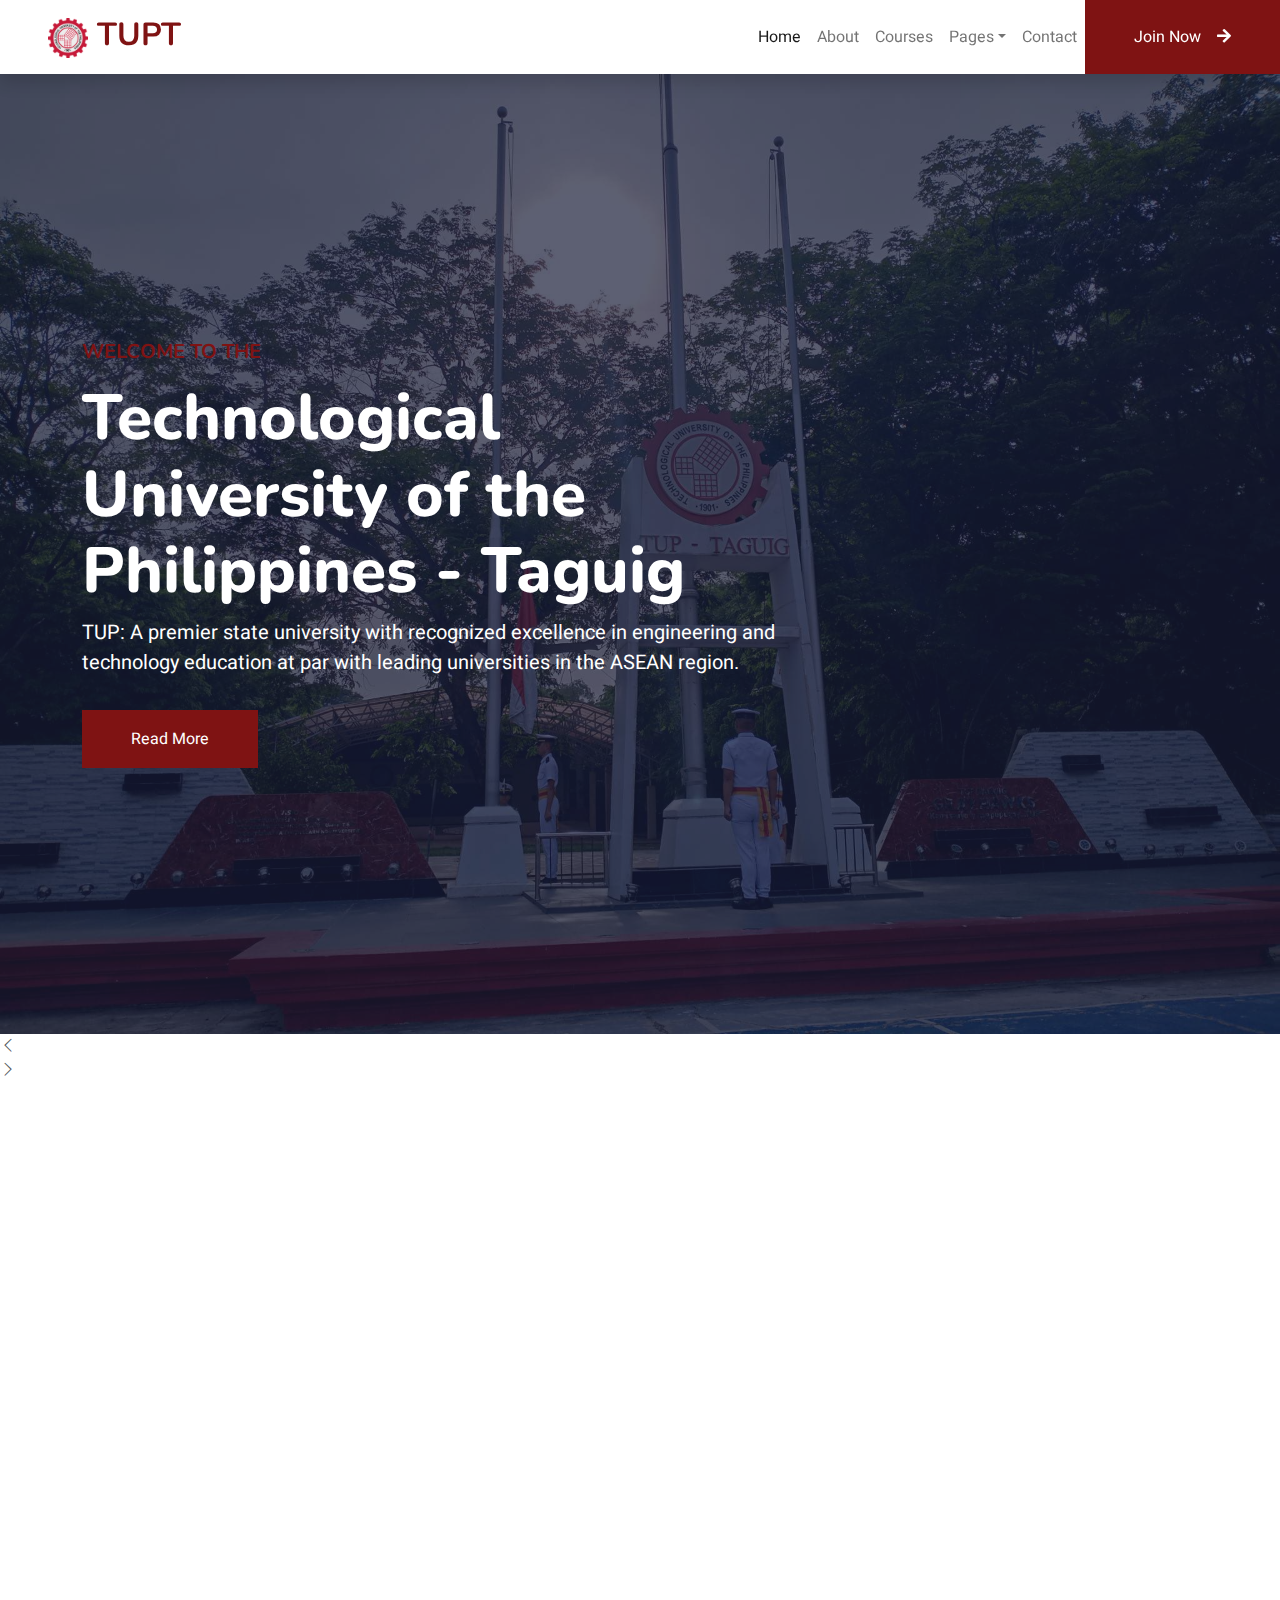
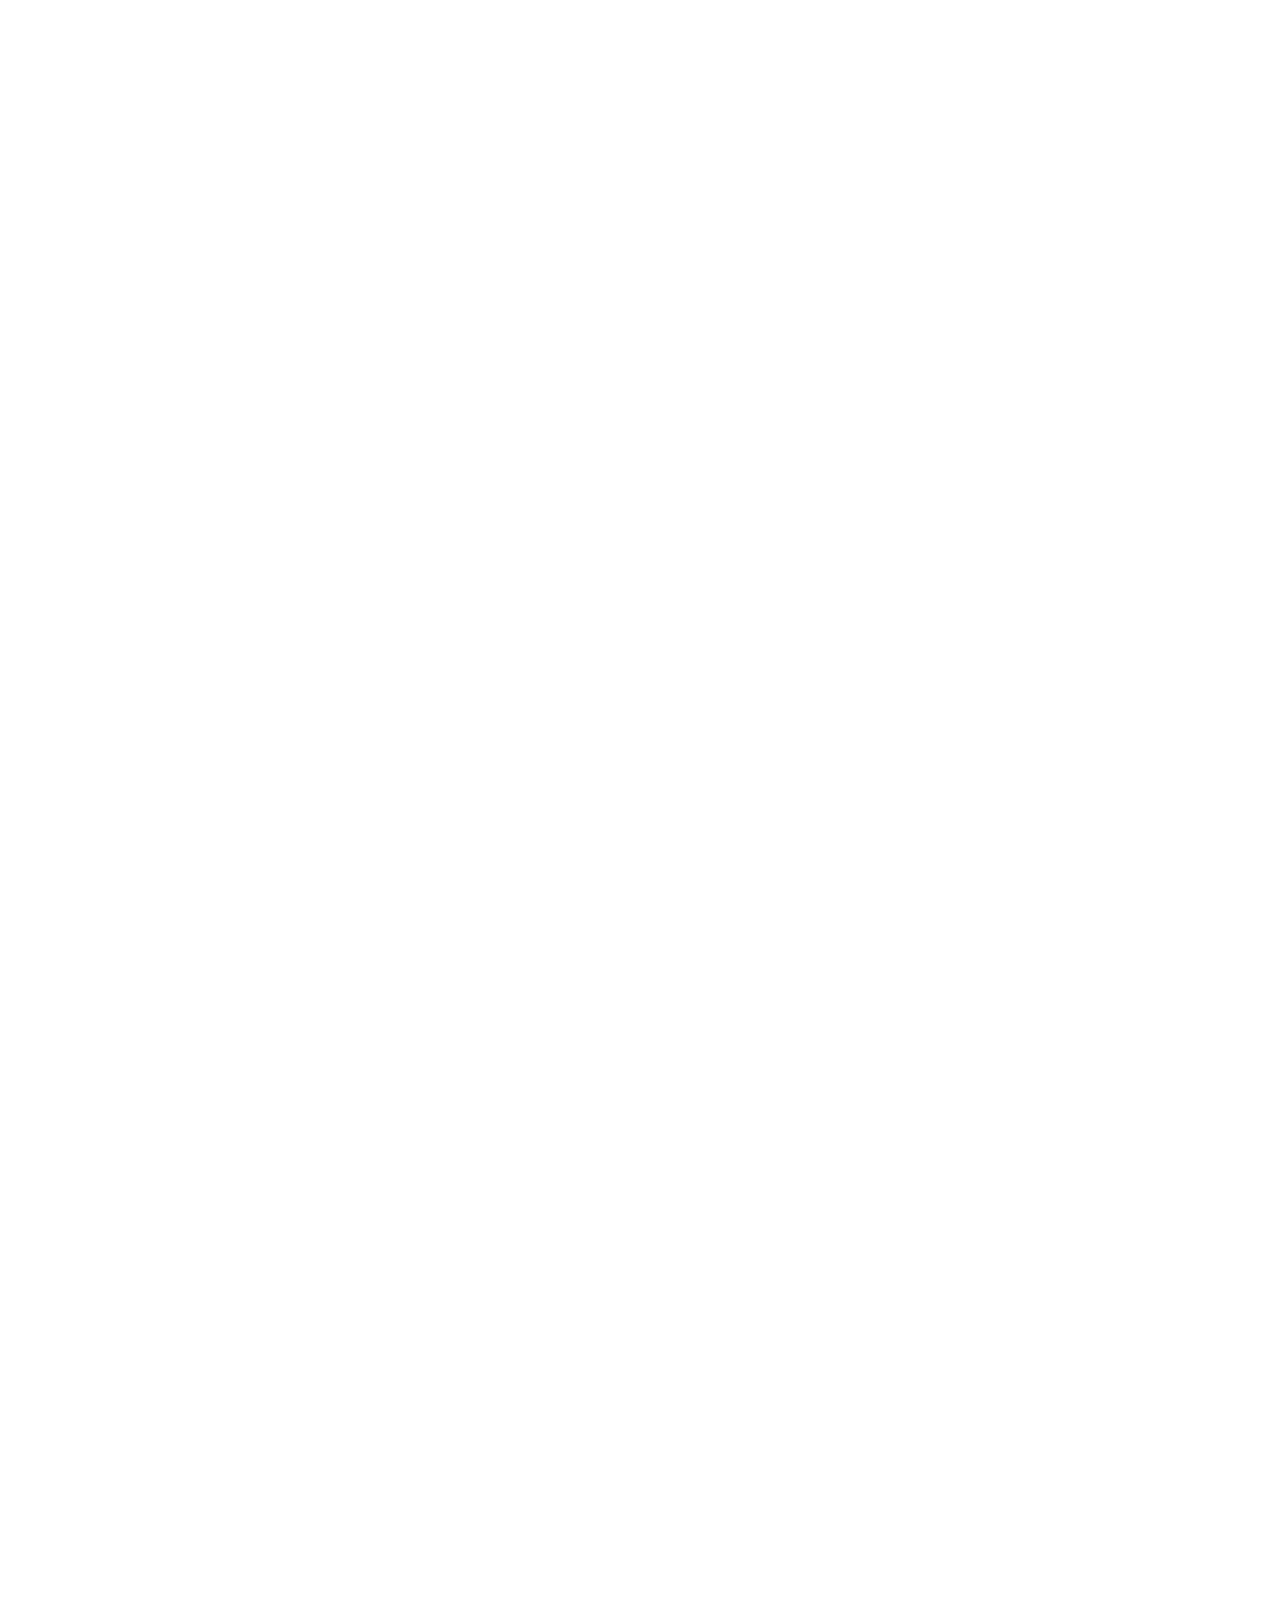
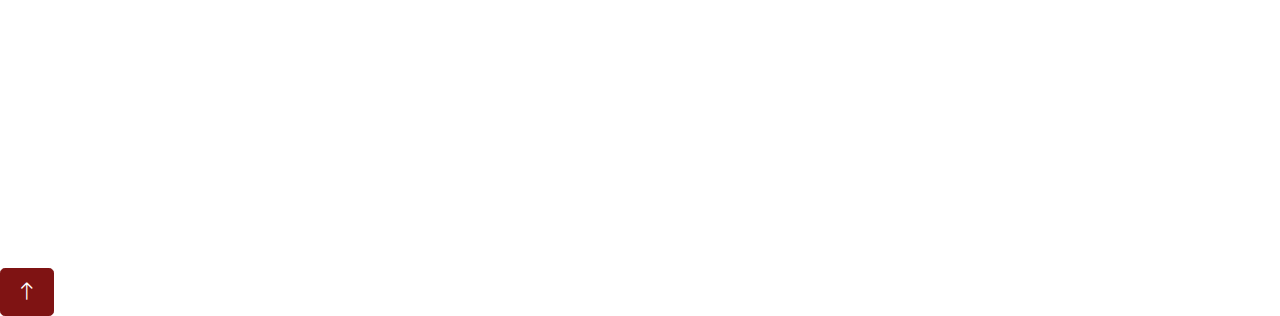
==== index.html @ 0d2e9684 "merge r" ====
<!DOCTYPE html>
<html lang="en">

    <head>
        <meta charset="utf-8">
        <title>TUPT - Technological University of The Philippines Taguig</title>
        <meta content="width=device-width, initial-scale=1.0" name="viewport">
        <meta content="" name="keywords">
        <meta content="" name="description">

        <!-- Favicon -->
        <link href="img/favicon.ico" rel="icon">

        <!-- Google Web Fonts -->
        <link rel="preconnect" href="https://fonts.googleapis.com">
        <link rel="preconnect" href="https://fonts.gstatic.com" crossorigin>
        <link
            href="https://fonts.googleapis.com/css2?family=Heebo:wght@400;500;600&family=Nunito:wght@600;700;800&display=swap"
            rel="stylesheet">

        <!-- Icon Font Stylesheet -->
        <link href="https://cdnjs.cloudflare.com/ajax/libs/font-awesome/5.10.0/css/all.min.css" rel="stylesheet">
        <link href="https://cdn.jsdelivr.net/npm/bootstrap-icons@1.4.1/font/bootstrap-icons.css" rel="stylesheet">

        <!-- Libraries Stylesheet -->
        <link href="lib/animate/animate.min.css" rel="stylesheet">
        <link href="lib/owlcarousel/assets/owl.carousel.min.css" rel="stylesheet">

        <!-- Customized Bootstrap Stylesheet -->
        <link href="css/bootstrap.min.css" rel="stylesheet">

        <!-- Template Stylesheet -->
        <link href="css/style.css" rel="stylesheet">
    </head>

    <body>
        <!-- Spinner Start -->
        <!--    <div id="spinner"
            class="show bg-white position-fixed translate-middle w-100 vh-100 top-50 start-50 d-flex align-items-center justify-content-center">
            <div class="spinner-border text-primary" style="width: 3rem; height: 3rem;" role="status">
                <span class="sr-only">Loading...</span>
            </div>
        </div> -->
        <!-- Spinner End -->


        <!-- Navbar Start -->
        <nav class="navbar navbar-expand-lg bg-white navbar-light shadow sticky-top p-0">
            <a href="index.html" class="navbar-brand d-flex align-items-center px-4 px-lg-5">
                <h2 class="m-0 text-primary">
                    <!-- <i class="fa fa-book me-3"></i> -->
                    <!-- logo image -->
                    <img src="img/logo.png" alt="" width="40px">
                    TUPT
                </h2>
            </a>
            <button type="button" class="navbar-toggler me-4" data-bs-toggle="collapse"
                data-bs-target="#navbarCollapse">
                <span class="navbar-toggler-icon"></span>
            </button>
            <div class="collapse navbar-collapse" id="navbarCollapse">
                <div class="navbar-nav ms-auto p-4 p-lg-0">
                    <a href="index.html" class="nav-item nav-link active">Home</a>
                    <a href="about.html" class="nav-item nav-link">About</a>
                    <a href="courses.html" class="nav-item nav-link">Courses</a>
                    <div class="nav-item dropdown">
                        <a href="#" class="nav-link dropdown-toggle" data-bs-toggle="dropdown">Pages</a>
                        <div class="dropdown-menu fade-down m-0">
                            <a href="team.html" class="dropdown-item">Our Team</a>
                            <a href="testimonial.html" class="dropdown-item">Testimonial</a>
                            <a href="404.html" class="dropdown-item">404 Page</a>
                        </div>
                    </div>
                    <a href="contact.html" class="nav-item nav-link">Contact</a>
                </div>
                <a href="" class="btn btn-primary py-4 px-lg-5 d-none d-lg-block">Join Now<i
                        class="fa fa-arrow-right ms-3"></i></a>
            </div>
        </nav>
        <!-- Navbar End -->


        <!-- Carousel Start -->
        <div class="container-fluid p-0 mb-5">
            <div class="owl-carousel header-carousel position-relative">
                <div class="owl-carousel-item position-relative">
                    <img class="img-fluid" src="img/carousel-1.jpg" alt="">
                    <div class="position-absolute top-0 start-0 w-100 h-100 d-flex align-items-center"
                        style="background: rgba(24, 29, 56, .7);">
                        <div class="container">
                            <div class="row justify-content-start">
                                <div class="col-sm-10 col-lg-8">
                                    <h5 class="text-primary text-uppercase mb-3 animated slideInDown">
                                        Welcome to the
                                    </h5>
                                    <h1 class="display-3 text-white animated slideInDown">
                                        Technological University of the Philippines - Taguig
                                    </h1>
                                    <p class="fs-5 text-white mb-4 pb-2">
                                        TUP: A premier state university with recognized excellence in engineering and
                                        technology education at par with leading universities in the ASEAN region.

                                    </p>
                                    <a href="" class="btn btn-primary py-md-3 px-md-5 me-3 animated slideInLeft">Read
                                        More</a>
                                </div>
                            </div>
                        </div>
                    </div>
                </div>
                <div class="owl-carousel-item position-relative">
                    <img class="img-fluid" src="img/carousel-2.jpg" alt="">
                    <div class="position-absolute top-0 start-0 w-100 h-100 d-flex align-items-center"
                        style="background: rgba(24, 29, 56, .7);">
                        <div class="container">
                            <div class="row justify-content-start">
                                <div class="col-sm-10 col-lg-8">
                                    <h5 class="text-primary text-uppercase mb-3 animated slideInDown">
                                        Best Online
                                        Courses
                                    </h5>
                                    <h1 class="display-3 text-white animated slideInDown">Get Educated Online From Your
                                        Home</h1>
                                    <p class="fs-5 text-white mb-4 pb-2">Vero elitr justo clita lorem. Ipsum dolor at
                                        sed stet sit diam no. Kasd rebum ipsum et diam justo clita et kasd rebum sea
                                        sanctus eirmod elitr.</p>
                                    <a href="" class="btn btn-primary py-md-3 px-md-5 me-3 animated slideInLeft">Read
                                        More</a>
                                </div>
                            </div>
                        </div>
                    </div>
                </div>
            </div>
        </div>
        <!-- Carousel End -->


        <!-- Service Start -->
        <div class="container-xxl py-5">
            <div class="container">
                <div class="row g-4">
                    <div class="col-lg-3 col-sm-6 wow fadeInUp" data-wow-delay="0.1s">
                        <div class="service-item text-center pt-3">
                            <div class="p-4">
                                <i class="fa fa-3x fa-graduation-cap text-primary mb-4"></i>
                                <h5 class="mb-3">Skilled Instructors</h5>
                                <p>Diam elitr kasd sed at elitr sed ipsum justo dolor sed clita amet diam</p>
                            </div>
                        </div>
                    </div>
                    <div class="col-lg-3 col-sm-6 wow fadeInUp" data-wow-delay="0.3s">
                        <div class="service-item text-center pt-3">
                            <div class="p-4">
                                <i class="fa fa-3x fa-globe text-primary mb-4"></i>
                                <h5 class="mb-3">Online Classes</h5>
                                <p>Diam elitr kasd sed at elitr sed ipsum justo dolor sed clita amet diam</p>
                            </div>
                        </div>
                    </div>
                    <div class="col-lg-3 col-sm-6 wow fadeInUp" data-wow-delay="0.5s">
                        <div class="service-item text-center pt-3">
                            <div class="p-4">
                                <i class="fa fa-3x fa-home text-primary mb-4"></i>
                                <h5 class="mb-3">Home Projects</h5>
                                <p>Diam elitr kasd sed at elitr sed ipsum justo dolor sed clita amet diam</p>
                            </div>
                        </div>
                    </div>
                    <div class="col-lg-3 col-sm-6 wow fadeInUp" data-wow-delay="0.7s">
                        <div class="service-item text-center pt-3">
                            <div class="p-4">
                                <i class="fa fa-3x fa-book-open text-primary mb-4"></i>
                                <h5 class="mb-3">Book Library</h5>
                                <p>Diam elitr kasd sed at elitr sed ipsum justo dolor sed clita amet diam</p>
                            </div>
                        </div>
                    </div>
                </div>
            </div>
        </div>
        <!-- Service End -->


        <!-- About Start -->
        <div class="container-xxl py-5">
            <div class="container">
                <div class="row g-5">
                    <div class="col-lg-6 wow fadeInUp" data-wow-delay="0.1s" style="min-height: 400px;">
                        <div class="position-relative h-100">
                            <img class="img-fluid position-absolute w-100 h-100" src="img/about.jpg" alt=""
                                style="object-fit: cover;">
                        </div>
                    </div>
                    <div class="col-lg-6 wow fadeInUp" data-wow-delay="0.3s">
                        <h6 class="section-title bg-white text-start text-primary pe-3">About Us</h6>
                        <h1 class="mb-4">Welcome to TUPT</h1>
                        <p class="mb-4">
                            The Technological University of the Philippines is mandated to provide higher and advanced
                            vocational, technical, industrial, technological and professional education and training in
                            the ndustries and technology, and practical arts leading to certificates, diplomas, and
                            degrees; to provide progressive leadership in applied research, developmental studies in
                            technical, industrial and technological fields and production using indigenous materials,
                            effect technology transfer in the countryside; and to provide expertise in the development
                            of small and medium scale industries in identified growth-centers.
                        </p>
                        <!-- <div class="row gy-2 gx-4 mb-4">
                            <div class="col-sm-6">
                                <p class="mb-0"><i class="fa fa-arrow-right text-primary me-2"></i>Skilled Instructors
                                </p>
                            </div>
                            <div class="col-sm-6">
                                <p class="mb-0"><i class="fa fa-arrow-right text-primary me-2"></i>Online Classes</p>
                            </div>
                            <div class="col-sm-6">
                                <p class="mb-0"><i class="fa fa-arrow-right text-primary me-2"></i>International
                                    Certificate</p>
                            </div>
                            <div class="col-sm-6">
                                <p class="mb-0"><i class="fa fa-arrow-right text-primary me-2"></i>Skilled Instructors
                                </p>
                            </div>
                            <div class="col-sm-6">
                                <p class="mb-0"><i class="fa fa-arrow-right text-primary me-2"></i>Online Classes</p>
                            </div>
                            <div class="col-sm-6">
                                <p class="mb-0"><i class="fa fa-arrow-right text-primary me-2"></i>International
                                    Certificate</p>
                            </div>
                        </div> -->
                        <a class="btn btn-primary py-3 px-5 mt-2" href="">Read More</a>
                    </div>
                </div>
            </div>
        </div>
        <!-- About End -->


        <!-- Categories Start -->
        <div class="container-xxl py-5 category">
            <div class="container">
                <div class="text-center wow fadeInUp" data-wow-delay="0.1s">
                    <h6 class="section-title bg-white text-center text-primary px-3">Categories</h6>
                    <h1 class="mb-5">Courses Categories</h1>
                </div>
                <div class="row g-3">
                    <div class="col-lg-7 col-md-6">
                        <div class="row g-3">
                            <div class="col-lg-12 col-md-12 wow zoomIn" data-wow-delay="0.1s">
                                <a class="position-relative d-block overflow-hidden" href="">
                                    <img class="img-fluid" src="img/cat-2.jpg" alt="">
                                    <div class="bg-white text-center position-absolute bottom-0 end-0 py-2 px-3"
                                        style="margin: 1px;">
                                        <h5 class="m-0">College of Science</h5>
                                        <small class="text-primary"></small>
                                    </div>
                                </a>
                            </div>
                            <div class="col-lg-6 col-md-12 wow zoomIn" data-wow-delay="0.3s">
                                <a class="position-relative d-block overflow-hidden" href="">
                                    <img class="img-fluid" src="img/cat-1.jpg" alt="">
                                    <div class="bg-white text-center position-absolute bottom-0 end-0 py-2 px-3"
                                        style="margin: 1px;">
                                        <h5 class="m-0">College of Engineering</h5>
                                        <small class="text-primary"></small>
                                    </div>
                                </a>
                            </div>
                            <div class="col-lg-6 col-md-12 wow zoomIn" data-wow-delay="0.5s">
                                <a class="position-relative d-block overflow-hidden" href="">
                                    <img class="img-fluid" src="img/cat-3.jpg" alt="">
                                    <div class="bg-white text-center position-absolute bottom-0 end-0 py-2 px-3"
                                        style="margin: 1px;">
                                        <h5 class="m-0">College of Liberal Arts</h5>
                                        <small class="text-primary"></small>
                                    </div>
                                </a>
                            </div>
                        </div>
                    </div>
                    <div class="col-lg-5 col-md-6 wow zoomIn" data-wow-delay="0.7s" style="min-height: 350px;">
                        <a class="position-relative d-block h-100 overflow-hidden" href="">
                            <img class="img-fluid position-absolute w-100 h-100" src="img/cat-4.jpg" alt=""
                                style="object-fit: cover;">
                            <div class="bg-white text-center position-absolute bottom-0 end-0 py-2 px-3"
                                style="margin:  1px;">
                                <h5 class="m-0">College of Industrial Technology</h5>
                                <small class="text-primary"></small>
                            </div>
                        </a>
                    </div>
                </div>
            </div>
        </div>
        <!-- Categories Start -->



        <!-- Testimonial Start -->
        <div class="container-xxl py-5 wow fadeInUp" data-wow-delay="0.1s">
            <div class="container">
                <div class="text-center">
                    <h6 class="section-title bg-white text-center text-primary px-3">Testimonial</h6>
                    <h1 class="mb-5">Our Students Say!</h1>
                </div>
                <div class="owl-carousel testimonial-carousel position-relative">
                    <div class="testimonial-item text-center">
                        <img class="border rounded-circle p-2 mx-auto mb-3" src="img/testimonial-1.jpg"
                            style="width: 80px; height: 80px;">
                        <h5 class="mb-0">Client Name</h5>
                        <p>Profession</p>
                        <div class="testimonial-text bg-light text-center p-4">
                            <p class="mb-0">Tempor erat elitr rebum at clita. Diam dolor diam ipsum sit diam amet diam
                                et eos. Clita erat ipsum et lorem et sit.</p>
                        </div>
                    </div>
                    <div class="testimonial-item text-center">
                        <img class="border rounded-circle p-2 mx-auto mb-3" src="img/testimonial-2.jpg"
                            style="width: 80px; height: 80px;">
                        <h5 class="mb-0">Client Name</h5>
                        <p>Profession</p>
                        <div class="testimonial-text bg-light text-center p-4">
                            <p class="mb-0">Tempor erat elitr rebum at clita. Diam dolor diam ipsum sit diam amet diam
                                et eos. Clita erat ipsum et lorem et sit.</p>
                        </div>
                    </div>
                    <div class="testimonial-item text-center">
                        <img class="border rounded-circle p-2 mx-auto mb-3" src="img/testimonial-3.jpg"
                            style="width: 80px; height: 80px;">
                        <h5 class="mb-0">Client Name</h5>
                        <p>Profession</p>
                        <div class="testimonial-text bg-light text-center p-4">
                            <p class="mb-0">Tempor erat elitr rebum at clita. Diam dolor diam ipsum sit diam amet diam
                                et eos. Clita erat ipsum et lorem et sit.</p>
                        </div>
                    </div>
                    <div class="testimonial-item text-center">
                        <img class="border rounded-circle p-2 mx-auto mb-3" src="img/testimonial-4.jpg"
                            style="width: 80px; height: 80px;">
                        <h5 class="mb-0">Client Name</h5>
                        <p>Profession</p>
                        <div class="testimonial-text bg-light text-center p-4">
                            <p class="mb-0">Tempor erat elitr rebum at clita. Diam dolor diam ipsum sit diam amet diam
                                et eos. Clita erat ipsum et lorem et sit.</p>
                        </div>
                    </div>
                </div>
            </div>
        </div>
        <!-- Testimonial End -->


        <!-- Footer Start -->
        <div class="container-fluid bg-dark text-light footer pt-5 mt-5 wow fadeIn" data-wow-delay="0.1s">
            <div class="container py-5">
                <div class="row g-5">
                    <div class="col-lg-3 col-md-6">
                        <h4 class="text-white mb-3">Quick Link</h4>
                        <a class="btn btn-link" href="">About Us</a>
                        <a class="btn btn-link" href="">Contact Us</a>
                        <a class="btn btn-link" href="">Privacy Policy</a>
                        <a class="btn btn-link" href="">Terms & Condition</a>
                        <a class="btn btn-link" href="">FAQs & Help</a>
                    </div>
                    <div class="col-lg-3 col-md-6">
                        <h4 class="text-white mb-3">Contact</h4>
                        <p class="mb-2"><i class="fa fa-map-marker-alt me-3"></i>
                            G25P+828, Taguig, 1630 Metro Manila
                        </p>
                        <p class="mb-2"><i class="fa fa-phone-alt me-3"></i>+012 345 67890</p>
                        <p class="mb-2"><i class="fa fa-envelope me-3"></i>info@example.com</p>
                        <div class="d-flex pt-2">
                            <a class="btn btn-outline-light btn-social" href=""><i class="fab fa-twitter"></i></a>
                            <a class="btn btn-outline-light btn-social" href=""><i class="fab fa-facebook-f"></i></a>
                            <a class="btn btn-outline-light btn-social" href=""><i class="fab fa-youtube"></i></a>
                            <a class="btn btn-outline-light btn-social" href=""><i class="fab fa-linkedin-in"></i></a>
                        </div>
                    </div>
                    <div class="col-lg-3 col-md-6">
                        <h4 class="text-white mb-3">Gallery</h4>
                        <div class="row g-2 pt-2">
                            <div class="col-4">
                                <img class="img-fluid bg-light p-1" src="img/course-1.jpg" alt="">
                            </div>
                            <div class="col-4">
                                <img class="img-fluid bg-light p-1" src="img/course-2.jpg" alt="">
                            </div>
                            <div class="col-4">
                                <img class="img-fluid bg-light p-1" src="img/course-3.jpg" alt="">
                            </div>
                            <div class="col-4">
                                <img class="img-fluid bg-light p-1" src="img/course-2.jpg" alt="">
                            </div>
                            <div class="col-4">
                                <img class="img-fluid bg-light p-1" src="img/course-3.jpg" alt="">
                            </div>
                            <div class="col-4">
                                <img class="img-fluid bg-light p-1" src="img/course-1.jpg" alt="">
                            </div>
                        </div>
                    </div>
                    <div class="col-lg-3 col-md-6">
                        <h4 class="text-white mb-3">Newsletter</h4>
                        <p>Dolor amet sit justo amet elitr clita ipsum elitr est.</p>
                        <div class="position-relative mx-auto" style="max-width: 400px;">
                            <input class="form-control border-0 w-100 py-3 ps-4 pe-5" type="text"
                                placeholder="Your email">
                            <button type="button"
                                class="btn btn-primary py-2 position-absolute top-0 end-0 mt-2 me-2">SignUp</button>
                        </div>
                    </div>
                </div>
            </div>
            <div class="container">

            </div>
        </div>
        <!-- Footer End -->


        <!-- Back to Top -->
        <a href="#" class="btn btn-lg btn-primary btn-lg-square back-to-top"><i class="bi bi-arrow-up"></i></a>


        <!-- JavaScript Libraries -->
        <script src="https://code.jquery.com/jquery-3.4.1.min.js"></script>
        <script src="https://cdn.jsdelivr.net/npm/bootstrap@5.0.0/dist/js/bootstrap.bundle.min.js"></script>
        <script src="lib/wow/wow.min.js"></script>
        <script src="lib/easing/easing.min.js"></script>
        <script src="lib/waypoints/waypoints.min.js"></script>
        <script src="lib/owlcarousel/owl.carousel.min.js"></script>

        <!-- Template Javascript -->
        <script src="js/main.js"></script>
    </body>

</html>
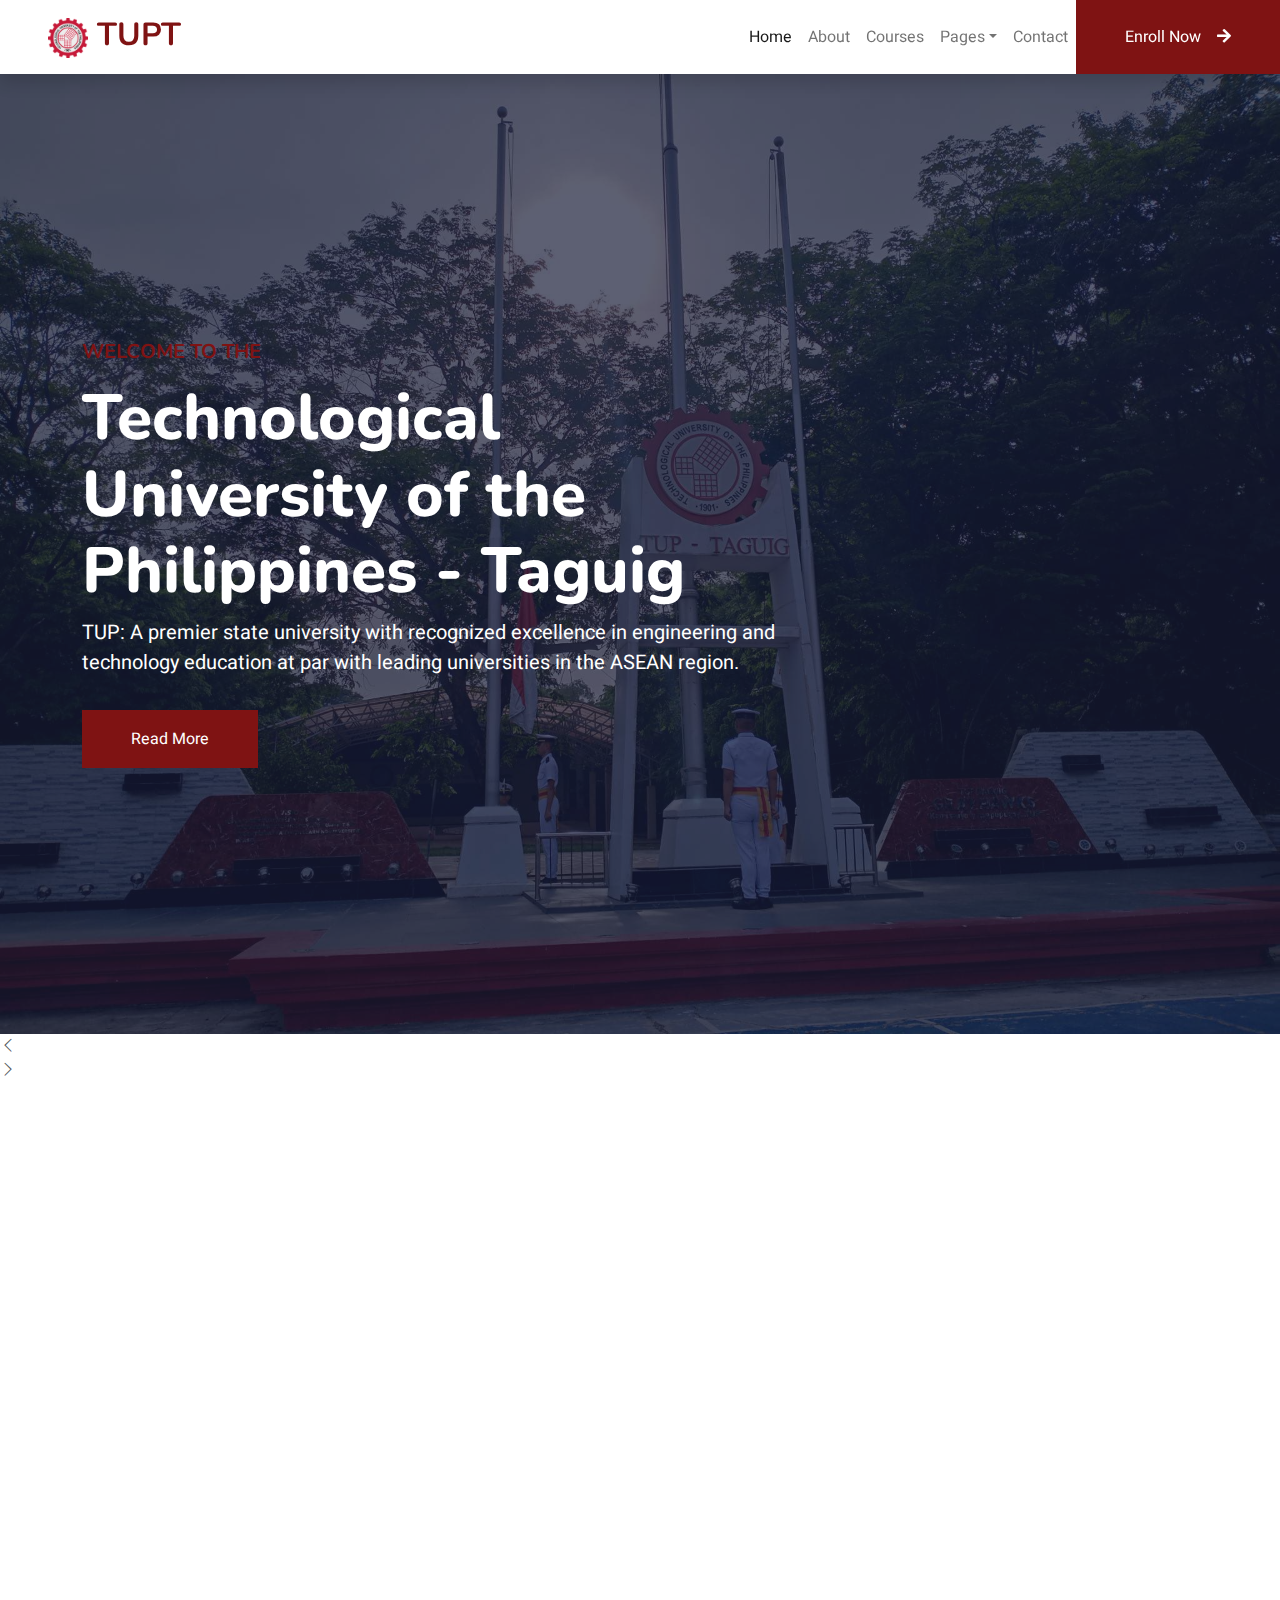
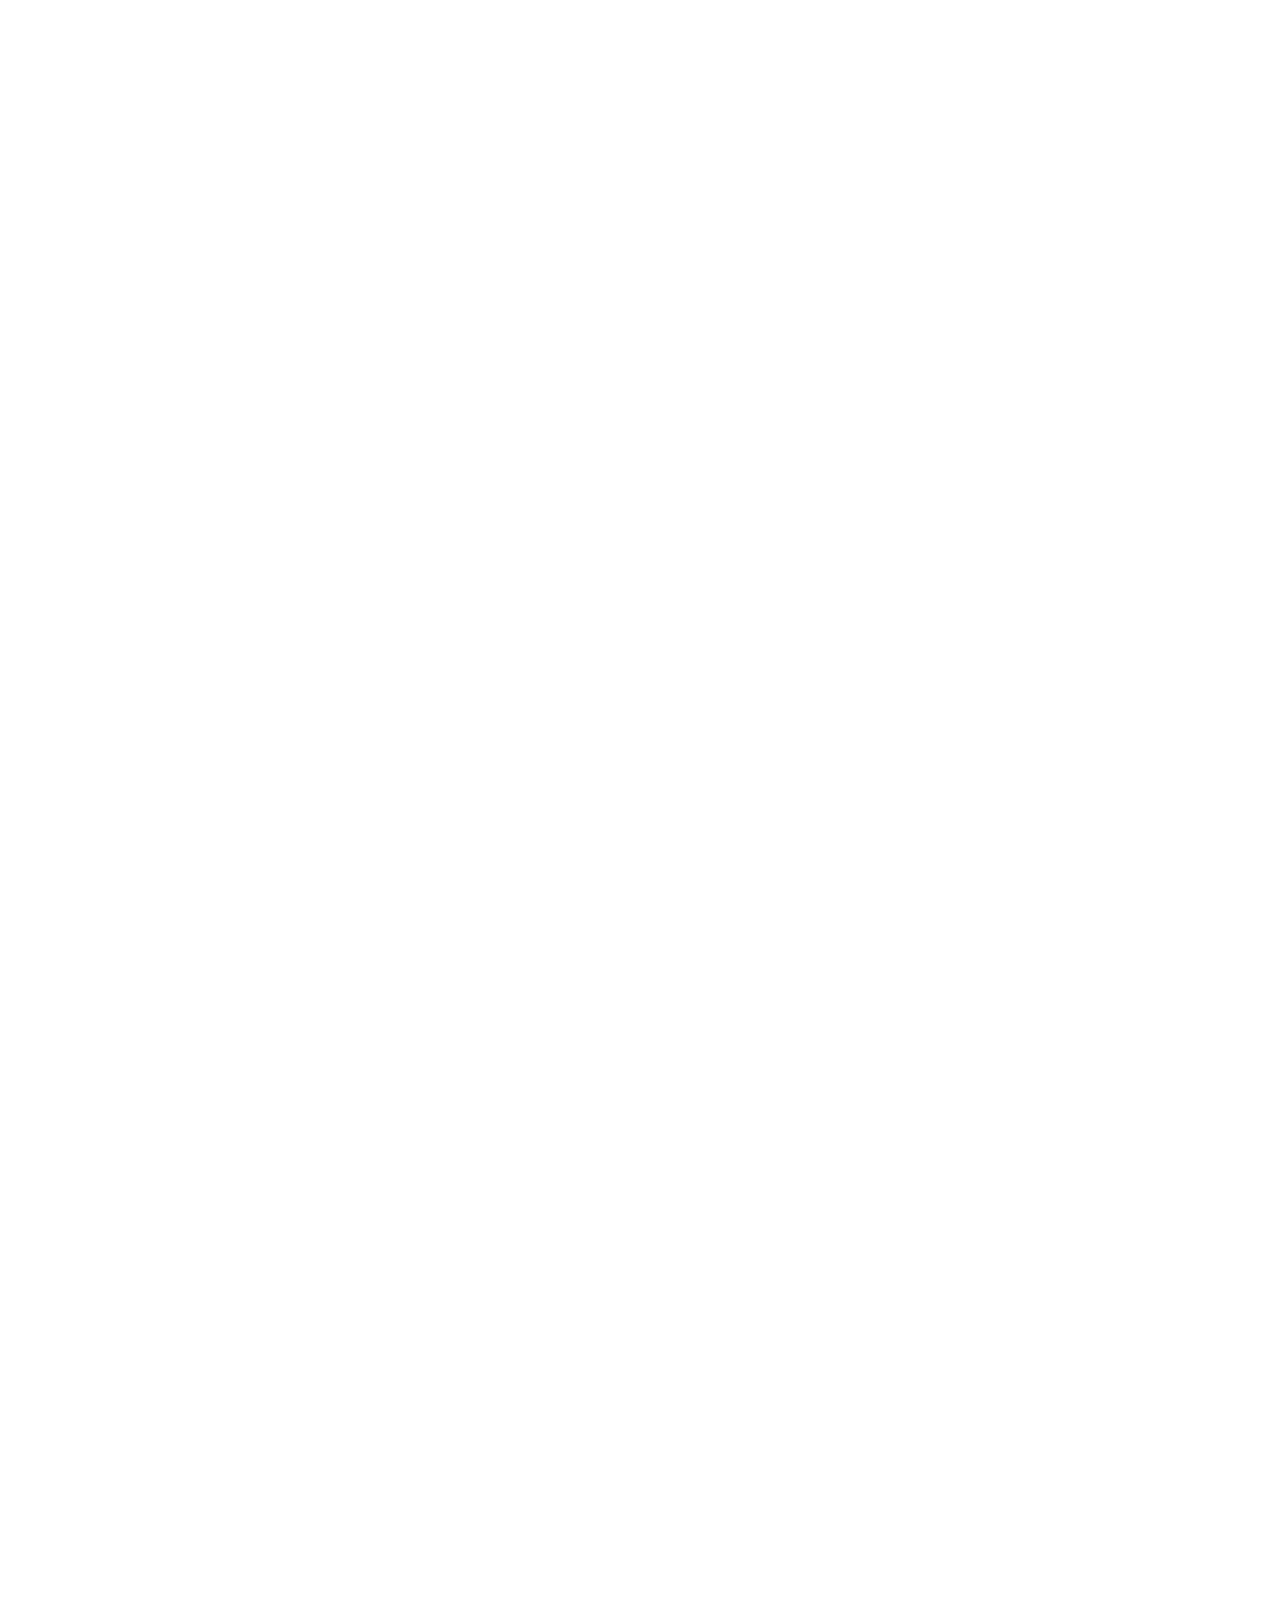
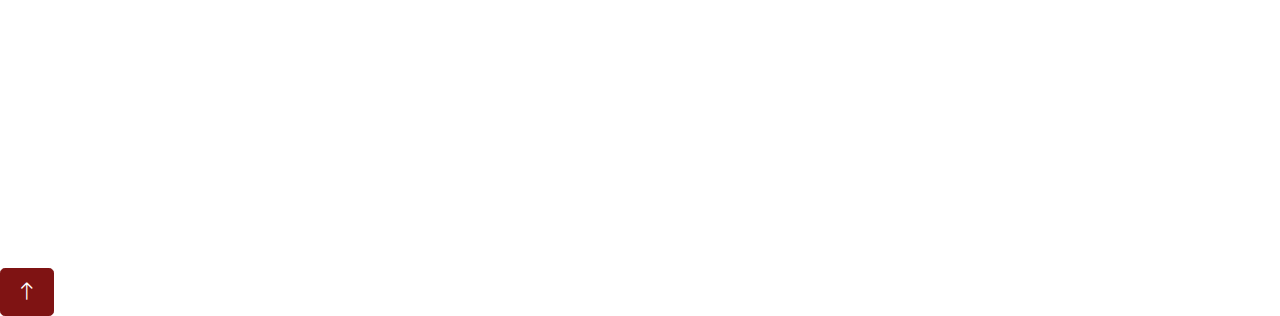
==== commit b498fd85: "adsf" ====
--- a/index.html
+++ b/index.html
@@ -73,7 +73,7 @@
                     </div>
                     <a href="contact.html" class="nav-item nav-link">Contact</a>
                 </div>
-                <a href="" class="btn btn-primary py-4 px-lg-5 d-none d-lg-block">Join Now<i
+                <a href="" class="btn btn-primary py-4 px-lg-5 d-none d-lg-block">Enroll Now<i
                         class="fa fa-arrow-right ms-3"></i></a>
             </div>
         </nav>
